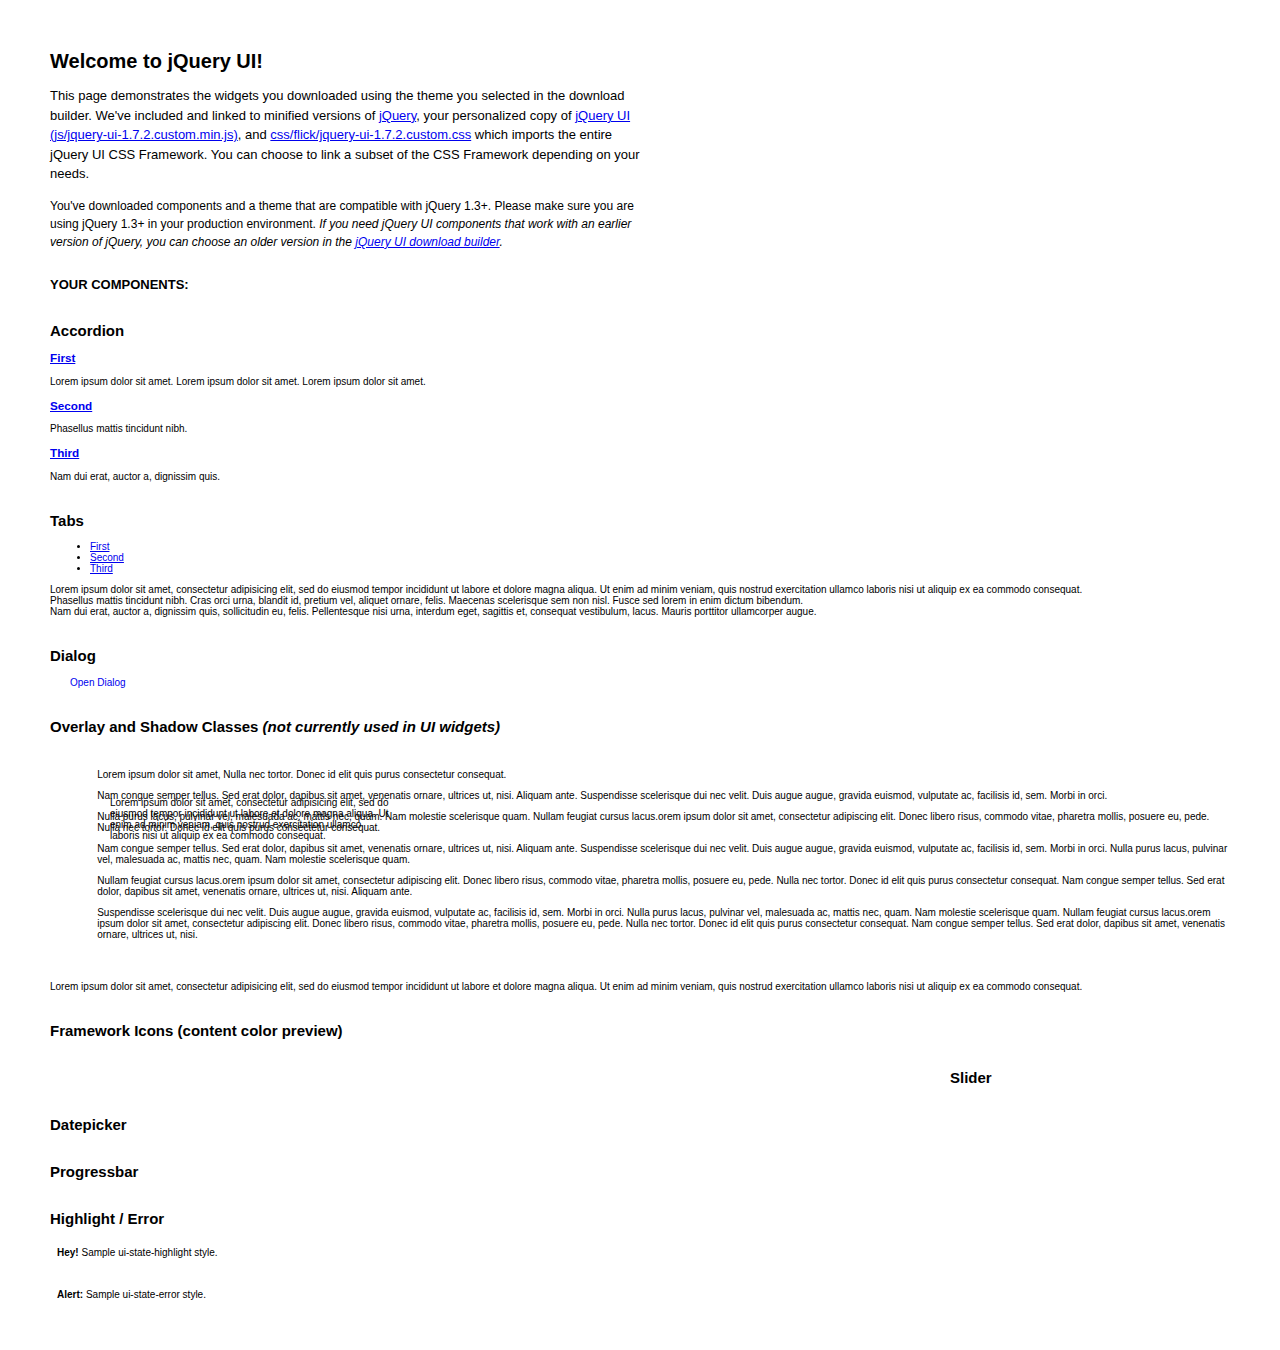
==== inspector.http/src/main/resources/index-backup.html @ cb1dd0fd "first draft of the web ui - only a mock till now! Nothing is really working except the display" ====
<!DOCTYPE html>
<html>
	<head>
		<meta http-equiv="Content-Type" content="text/html; charset=iso-8859-1" />
		<title>jQuery UI Example Page</title>
		<link type="text/css" href="res/css/flick/jquery-ui-1.7.2.custom.css" rel="stylesheet" />	
		<script type="text/javascript" src="res/js/jquery-1.3.2.min.js"></script>
		<script type="text/javascript" src="res/js/jquery-ui-1.7.2.custom.min.js"></script>
		<script type="text/javascript">
			$(function(){

				// Accordion
				$("#accordion").accordion({ header: "h3" });
	
				// Tabs
				$('#tabs').tabs();
	

				// Dialog			
				$('#dialog').dialog({
					autoOpen: false,
					width: 600,
					buttons: {
						"Ok": function() { 
							$(this).dialog("close"); 
						}, 
						"Cancel": function() { 
							$(this).dialog("close"); 
						} 
					}
				});
				
				// Dialog Link
				$('#dialog_link').click(function(){
					$('#dialog').dialog('open');
					return false;
				});

				// Datepicker
				$('#datepicker').datepicker({
					inline: true
				});
				
				// Slider
				$('#slider').slider({
					range: true,
					values: [17, 67]
				});
				
				// Progressbar
				$("#progressbar").progressbar({
					value: 20 
				});
				
				//hover states on the static widgets
				$('#dialog_link, ul#icons li').hover(
					function() { $(this).addClass('ui-state-hover'); }, 
					function() { $(this).removeClass('ui-state-hover'); }
				);
				
			});
		</script>
		<style type="text/css">
			/*demo page css*/
			body{ font: 62.5% "Trebuchet MS", sans-serif; margin: 50px;}
			.demoHeaders { margin-top: 2em; }
			#dialog_link {padding: .4em 1em .4em 20px;text-decoration: none;position: relative;}
			#dialog_link span.ui-icon {margin: 0 5px 0 0;position: absolute;left: .2em;top: 50%;margin-top: -8px;}
			ul#icons {margin: 0; padding: 0;}
			ul#icons li {margin: 2px; position: relative; padding: 4px 0; cursor: pointer; float: left;  list-style: none;}
			ul#icons span.ui-icon {float: left; margin: 0 4px;}
		</style>	
	</head>
	<body>
	<h1>Welcome to jQuery UI!</h1>
	<p style="font-size: 1.3em; line-height: 1.5; margin: 1em 0; width: 50%;">This page demonstrates the widgets you downloaded using the theme you selected in the download builder. We've included and linked to minified versions of <a href="js/jquery-1.3.2.min.js">jQuery</a>, your personalized copy of <a href="js/jquery-ui-1.7.2.custom.min.js">jQuery UI (js/jquery-ui-1.7.2.custom.min.js)</a>, and <a href="css/flick/jquery-ui-1.7.2.custom.css">css/flick/jquery-ui-1.7.2.custom.css</a> which imports the entire jQuery UI CSS Framework. You can choose to link a subset of the CSS Framework depending on your needs. </p>
	<p style="font-size: 1.2em; line-height: 1.5; margin: 1em 0; width: 50%;">You've downloaded components and a theme that are compatible with jQuery 1.3+. Please make sure you are using jQuery 1.3+ in your production environment. <em>If you need jQuery UI components that work with an earlier version of jQuery, you can choose an older version in the <a href="http://jqueryui.com/download">jQuery UI download builder</a>.</em></p>	

	<p style="font-weight: bold; margin: 2em 0 1em; font-size: 1.3em;">YOUR COMPONENTS:</p>
		
		<!-- Accordion -->
		<h2 class="demoHeaders">Accordion</h2>
		<div id="accordion">
			<div>
				<h3><a href="#">First</a></h3>
				<div>Lorem ipsum dolor sit amet. Lorem ipsum dolor sit amet. Lorem ipsum dolor sit amet.</div>
			</div>
			<div>
				<h3><a href="#">Second</a></h3>
				<div>Phasellus mattis tincidunt nibh.</div>
			</div>
			<div>
				<h3><a href="#">Third</a></h3>
				<div>Nam dui erat, auctor a, dignissim quis.</div>
			</div>
		</div>
	
		<!-- Tabs -->
		<h2 class="demoHeaders">Tabs</h2>
		<div id="tabs">
			<ul>
				<li><a href="#tabs-1">First</a></li>
				<li><a href="#tabs-2">Second</a></li>
				<li><a href="#tabs-3">Third</a></li>
			</ul>
			<div id="tabs-1">Lorem ipsum dolor sit amet, consectetur adipisicing elit, sed do eiusmod tempor incididunt ut labore et dolore magna aliqua. Ut enim ad minim veniam, quis nostrud exercitation ullamco laboris nisi ut aliquip ex ea commodo consequat.</div>
			<div id="tabs-2">Phasellus mattis tincidunt nibh. Cras orci urna, blandit id, pretium vel, aliquet ornare, felis. Maecenas scelerisque sem non nisl. Fusce sed lorem in enim dictum bibendum.</div>
			<div id="tabs-3">Nam dui erat, auctor a, dignissim quis, sollicitudin eu, felis. Pellentesque nisi urna, interdum eget, sagittis et, consequat vestibulum, lacus. Mauris porttitor ullamcorper augue.</div>
		</div>
	
		<!-- Dialog NOTE: Dialog is not generated by UI in this demo so it can be visually styled in themeroller-->
		<h2 class="demoHeaders">Dialog</h2>
		<p><a href="#" id="dialog_link" class="ui-state-default ui-corner-all"><span class="ui-icon ui-icon-newwin"></span>Open Dialog</a></p>
		
		
		<h2 class="demoHeaders">Overlay and Shadow Classes <em>(not currently used in UI widgets)</em></h2>
		<div style="position: relative; width: 96%; height: 200px; padding:1% 4%; overflow:hidden;" class="fakewindowcontain">
			<p>Lorem ipsum dolor sit amet,  Nulla nec tortor. Donec id elit quis purus consectetur consequat. </p><p>Nam congue semper tellus. Sed erat dolor, dapibus sit amet, venenatis ornare, ultrices ut, nisi. Aliquam ante. Suspendisse scelerisque dui nec velit. Duis augue augue, gravida euismod, vulputate ac, facilisis id, sem. Morbi in orci. </p><p>Nulla purus lacus, pulvinar vel, malesuada ac, mattis nec, quam. Nam molestie scelerisque quam. Nullam feugiat cursus lacus.orem ipsum dolor sit amet, consectetur adipiscing elit. Donec libero risus, commodo vitae, pharetra mollis, posuere eu, pede. Nulla nec tortor. Donec id elit quis purus consectetur consequat. </p><p>Nam congue semper tellus. Sed erat dolor, dapibus sit amet, venenatis ornare, ultrices ut, nisi. Aliquam ante. Suspendisse scelerisque dui nec velit. Duis augue augue, gravida euismod, vulputate ac, facilisis id, sem. Morbi in orci. Nulla purus lacus, pulvinar vel, malesuada ac, mattis nec, quam. Nam molestie scelerisque quam. </p><p>Nullam feugiat cursus lacus.orem ipsum dolor sit amet, consectetur adipiscing elit. Donec libero risus, commodo vitae, pharetra mollis, posuere eu, pede. Nulla nec tortor. Donec id elit quis purus consectetur consequat. Nam congue semper tellus. Sed erat dolor, dapibus sit amet, venenatis ornare, ultrices ut, nisi. Aliquam ante. </p><p>Suspendisse scelerisque dui nec velit. Duis augue augue, gravida euismod, vulputate ac, facilisis id, sem. Morbi in orci. Nulla purus lacus, pulvinar vel, malesuada ac, mattis nec, quam. Nam molestie scelerisque quam. Nullam feugiat cursus lacus.orem ipsum dolor sit amet, consectetur adipiscing elit. Donec libero risus, commodo vitae, pharetra mollis, posuere eu, pede. Nulla nec tortor. Donec id elit quis purus consectetur consequat. Nam congue semper tellus. Sed erat dolor, dapibus sit amet, venenatis ornare, ultrices ut, nisi. </p>
			
			<!-- ui-dialog -->
			<div class="ui-overlay"><div class="ui-widget-overlay"></div><div class="ui-widget-shadow ui-corner-all" style="width: 302px; height: 152px; position: absolute; left: 50px; top: 30px;"></div></div>
			<div style="position: absolute; width: 280px; height: 130px;left: 50px; top: 30px; padding: 10px;" class="ui-widget ui-widget-content ui-corner-all">
				<div class="ui-dialog-content ui-widget-content" style="background: none; border: 0;">
					<p>Lorem ipsum dolor sit amet, consectetur adipisicing elit, sed do eiusmod tempor incididunt ut labore et dolore magna aliqua. Ut enim ad minim veniam, quis nostrud exercitation ullamco laboris nisi ut aliquip ex ea commodo consequat.</p>
				</div>
			</div>
		
		</div>

		
		<!-- ui-dialog -->
		<div id="dialog" title="Dialog Title">
			<p>Lorem ipsum dolor sit amet, consectetur adipisicing elit, sed do eiusmod tempor incididunt ut labore et dolore magna aliqua. Ut enim ad minim veniam, quis nostrud exercitation ullamco laboris nisi ut aliquip ex ea commodo consequat.</p>
		</div>
			
				
				
		<h2 class="demoHeaders">Framework Icons (content color preview)</h2>
		<ul id="icons" class="ui-widget ui-helper-clearfix">
		
		<li class="ui-state-default ui-corner-all" title=".ui-icon-carat-1-n"><span class="ui-icon ui-icon-carat-1-n"></span></li>
		<li class="ui-state-default ui-corner-all" title=".ui-icon-carat-1-ne"><span class="ui-icon ui-icon-carat-1-ne"></span></li>
		<li class="ui-state-default ui-corner-all" title=".ui-icon-carat-1-e"><span class="ui-icon ui-icon-carat-1-e"></span></li>
		
		<li class="ui-state-default ui-corner-all" title=".ui-icon-carat-1-se"><span class="ui-icon ui-icon-carat-1-se"></span></li>
		<li class="ui-state-default ui-corner-all" title=".ui-icon-carat-1-s"><span class="ui-icon ui-icon-carat-1-s"></span></li>
		<li class="ui-state-default ui-corner-all" title=".ui-icon-carat-1-sw"><span class="ui-icon ui-icon-carat-1-sw"></span></li>
		<li class="ui-state-default ui-corner-all" title=".ui-icon-carat-1-w"><span class="ui-icon ui-icon-carat-1-w"></span></li>
		<li class="ui-state-default ui-corner-all" title=".ui-icon-carat-1-nw"><span class="ui-icon ui-icon-carat-1-nw"></span></li>
		<li class="ui-state-default ui-corner-all" title=".ui-icon-carat-2-n-s"><span class="ui-icon ui-icon-carat-2-n-s"></span></li>
		<li class="ui-state-default ui-corner-all" title=".ui-icon-carat-2-e-w"><span class="ui-icon ui-icon-carat-2-e-w"></span></li>
		<li class="ui-state-default ui-corner-all" title=".ui-icon-triangle-1-n"><span class="ui-icon ui-icon-triangle-1-n"></span></li>
		<li class="ui-state-default ui-corner-all" title=".ui-icon-triangle-1-ne"><span class="ui-icon ui-icon-triangle-1-ne"></span></li>
		
		<li class="ui-state-default ui-corner-all" title=".ui-icon-triangle-1-e"><span class="ui-icon ui-icon-triangle-1-e"></span></li>
		<li class="ui-state-default ui-corner-all" title=".ui-icon-triangle-1-se"><span class="ui-icon ui-icon-triangle-1-se"></span></li>
		<li class="ui-state-default ui-corner-all" title=".ui-icon-triangle-1-s"><span class="ui-icon ui-icon-triangle-1-s"></span></li>
		<li class="ui-state-default ui-corner-all" title=".ui-icon-triangle-1-sw"><span class="ui-icon ui-icon-triangle-1-sw"></span></li>
		<li class="ui-state-default ui-corner-all" title=".ui-icon-triangle-1-w"><span class="ui-icon ui-icon-triangle-1-w"></span></li>
		<li class="ui-state-default ui-corner-all" title=".ui-icon-triangle-1-nw"><span class="ui-icon ui-icon-triangle-1-nw"></span></li>
		<li class="ui-state-default ui-corner-all" title=".ui-icon-triangle-2-n-s"><span class="ui-icon ui-icon-triangle-2-n-s"></span></li>
		<li class="ui-state-default ui-corner-all" title=".ui-icon-triangle-2-e-w"><span class="ui-icon ui-icon-triangle-2-e-w"></span></li>
		<li class="ui-state-default ui-corner-all" title=".ui-icon-arrow-1-n"><span class="ui-icon ui-icon-arrow-1-n"></span></li>
		
		<li class="ui-state-default ui-corner-all" title=".ui-icon-arrow-1-ne"><span class="ui-icon ui-icon-arrow-1-ne"></span></li>
		<li class="ui-state-default ui-corner-all" title=".ui-icon-arrow-1-e"><span class="ui-icon ui-icon-arrow-1-e"></span></li>
		<li class="ui-state-default ui-corner-all" title=".ui-icon-arrow-1-se"><span class="ui-icon ui-icon-arrow-1-se"></span></li>
		<li class="ui-state-default ui-corner-all" title=".ui-icon-arrow-1-s"><span class="ui-icon ui-icon-arrow-1-s"></span></li>
		<li class="ui-state-default ui-corner-all" title=".ui-icon-arrow-1-sw"><span class="ui-icon ui-icon-arrow-1-sw"></span></li>
		<li class="ui-state-default ui-corner-all" title=".ui-icon-arrow-1-w"><span class="ui-icon ui-icon-arrow-1-w"></span></li>
		<li class="ui-state-default ui-corner-all" title=".ui-icon-arrow-1-nw"><span class="ui-icon ui-icon-arrow-1-nw"></span></li>
		<li class="ui-state-default ui-corner-all" title=".ui-icon-arrow-2-n-s"><span class="ui-icon ui-icon-arrow-2-n-s"></span></li>
		<li class="ui-state-default ui-corner-all" title=".ui-icon-arrow-2-ne-sw"><span class="ui-icon ui-icon-arrow-2-ne-sw"></span></li>
		
		<li class="ui-state-default ui-corner-all" title=".ui-icon-arrow-2-e-w"><span class="ui-icon ui-icon-arrow-2-e-w"></span></li>
		<li class="ui-state-default ui-corner-all" title=".ui-icon-arrow-2-se-nw"><span class="ui-icon ui-icon-arrow-2-se-nw"></span></li>
		<li class="ui-state-default ui-corner-all" title=".ui-icon-arrowstop-1-n"><span class="ui-icon ui-icon-arrowstop-1-n"></span></li>
		<li class="ui-state-default ui-corner-all" title=".ui-icon-arrowstop-1-e"><span class="ui-icon ui-icon-arrowstop-1-e"></span></li>
		<li class="ui-state-default ui-corner-all" title=".ui-icon-arrowstop-1-s"><span class="ui-icon ui-icon-arrowstop-1-s"></span></li>
		<li class="ui-state-default ui-corner-all" title=".ui-icon-arrowstop-1-w"><span class="ui-icon ui-icon-arrowstop-1-w"></span></li>
		<li class="ui-state-default ui-corner-all" title=".ui-icon-arrowthick-1-n"><span class="ui-icon ui-icon-arrowthick-1-n"></span></li>
		<li class="ui-state-default ui-corner-all" title=".ui-icon-arrowthick-1-ne"><span class="ui-icon ui-icon-arrowthick-1-ne"></span></li>
		<li class="ui-state-default ui-corner-all" title=".ui-icon-arrowthick-1-e"><span class="ui-icon ui-icon-arrowthick-1-e"></span></li>
		
		<li class="ui-state-default ui-corner-all" title=".ui-icon-arrowthick-1-se"><span class="ui-icon ui-icon-arrowthick-1-se"></span></li>
		<li class="ui-state-default ui-corner-all" title=".ui-icon-arrowthick-1-s"><span class="ui-icon ui-icon-arrowthick-1-s"></span></li>
		<li class="ui-state-default ui-corner-all" title=".ui-icon-arrowthick-1-sw"><span class="ui-icon ui-icon-arrowthick-1-sw"></span></li>
		<li class="ui-state-default ui-corner-all" title=".ui-icon-arrowthick-1-w"><span class="ui-icon ui-icon-arrowthick-1-w"></span></li>
		<li class="ui-state-default ui-corner-all" title=".ui-icon-arrowthick-1-nw"><span class="ui-icon ui-icon-arrowthick-1-nw"></span></li>
		<li class="ui-state-default ui-corner-all" title=".ui-icon-arrowthick-2-n-s"><span class="ui-icon ui-icon-arrowthick-2-n-s"></span></li>
		<li class="ui-state-default ui-corner-all" title=".ui-icon-arrowthick-2-ne-sw"><span class="ui-icon ui-icon-arrowthick-2-ne-sw"></span></li>
		<li class="ui-state-default ui-corner-all" title=".ui-icon-arrowthick-2-e-w"><span class="ui-icon ui-icon-arrowthick-2-e-w"></span></li>
		<li class="ui-state-default ui-corner-all" title=".ui-icon-arrowthick-2-se-nw"><span class="ui-icon ui-icon-arrowthick-2-se-nw"></span></li>
		
		<li class="ui-state-default ui-corner-all" title=".ui-icon-arrowthickstop-1-n"><span class="ui-icon ui-icon-arrowthickstop-1-n"></span></li>
		<li class="ui-state-default ui-corner-all" title=".ui-icon-arrowthickstop-1-e"><span class="ui-icon ui-icon-arrowthickstop-1-e"></span></li>
		<li class="ui-state-default ui-corner-all" title=".ui-icon-arrowthickstop-1-s"><span class="ui-icon ui-icon-arrowthickstop-1-s"></span></li>
		<li class="ui-state-default ui-corner-all" title=".ui-icon-arrowthickstop-1-w"><span class="ui-icon ui-icon-arrowthickstop-1-w"></span></li>
		<li class="ui-state-default ui-corner-all" title=".ui-icon-arrowreturnthick-1-w"><span class="ui-icon ui-icon-arrowreturnthick-1-w"></span></li>
		<li class="ui-state-default ui-corner-all" title=".ui-icon-arrowreturnthick-1-n"><span class="ui-icon ui-icon-arrowreturnthick-1-n"></span></li>
		<li class="ui-state-default ui-corner-all" title=".ui-icon-arrowreturnthick-1-e"><span class="ui-icon ui-icon-arrowreturnthick-1-e"></span></li>
		<li class="ui-state-default ui-corner-all" title=".ui-icon-arrowreturnthick-1-s"><span class="ui-icon ui-icon-arrowreturnthick-1-s"></span></li>
		<li class="ui-state-default ui-corner-all" title=".ui-icon-arrowreturn-1-w"><span class="ui-icon ui-icon-arrowreturn-1-w"></span></li>
		
		<li class="ui-state-default ui-corner-all" title=".ui-icon-arrowreturn-1-n"><span class="ui-icon ui-icon-arrowreturn-1-n"></span></li>
		<li class="ui-state-default ui-corner-all" title=".ui-icon-arrowreturn-1-e"><span class="ui-icon ui-icon-arrowreturn-1-e"></span></li>
		<li class="ui-state-default ui-corner-all" title=".ui-icon-arrowreturn-1-s"><span class="ui-icon ui-icon-arrowreturn-1-s"></span></li>
		<li class="ui-state-default ui-corner-all" title=".ui-icon-arrowrefresh-1-w"><span class="ui-icon ui-icon-arrowrefresh-1-w"></span></li>
		<li class="ui-state-default ui-corner-all" title=".ui-icon-arrowrefresh-1-n"><span class="ui-icon ui-icon-arrowrefresh-1-n"></span></li>
		<li class="ui-state-default ui-corner-all" title=".ui-icon-arrowrefresh-1-e"><span class="ui-icon ui-icon-arrowrefresh-1-e"></span></li>
		<li class="ui-state-default ui-corner-all" title=".ui-icon-arrowrefresh-1-s"><span class="ui-icon ui-icon-arrowrefresh-1-s"></span></li>
		<li class="ui-state-default ui-corner-all" title=".ui-icon-arrow-4"><span class="ui-icon ui-icon-arrow-4"></span></li>
		<li class="ui-state-default ui-corner-all" title=".ui-icon-arrow-4-diag"><span class="ui-icon ui-icon-arrow-4-diag"></span></li>
		
		<li class="ui-state-default ui-corner-all" title=".ui-icon-extlink"><span class="ui-icon ui-icon-extlink"></span></li>
		<li class="ui-state-default ui-corner-all" title=".ui-icon-newwin"><span class="ui-icon ui-icon-newwin"></span></li>
		<li class="ui-state-default ui-corner-all" title=".ui-icon-refresh"><span class="ui-icon ui-icon-refresh"></span></li>
		<li class="ui-state-default ui-corner-all" title=".ui-icon-shuffle"><span class="ui-icon ui-icon-shuffle"></span></li>
		<li class="ui-state-default ui-corner-all" title=".ui-icon-transfer-e-w"><span class="ui-icon ui-icon-transfer-e-w"></span></li>
		<li class="ui-state-default ui-corner-all" title=".ui-icon-transferthick-e-w"><span class="ui-icon ui-icon-transferthick-e-w"></span></li>
		<li class="ui-state-default ui-corner-all" title=".ui-icon-folder-collapsed"><span class="ui-icon ui-icon-folder-collapsed"></span></li>
		<li class="ui-state-default ui-corner-all" title=".ui-icon-folder-open"><span class="ui-icon ui-icon-folder-open"></span></li>
		<li class="ui-state-default ui-corner-all" title=".ui-icon-document"><span class="ui-icon ui-icon-document"></span></li>
		
		<li class="ui-state-default ui-corner-all" title=".ui-icon-document-b"><span class="ui-icon ui-icon-document-b"></span></li>
		<li class="ui-state-default ui-corner-all" title=".ui-icon-note"><span class="ui-icon ui-icon-note"></span></li>
		<li class="ui-state-default ui-corner-all" title=".ui-icon-mail-closed"><span class="ui-icon ui-icon-mail-closed"></span></li>
		<li class="ui-state-default ui-corner-all" title=".ui-icon-mail-open"><span class="ui-icon ui-icon-mail-open"></span></li>
		<li class="ui-state-default ui-corner-all" title=".ui-icon-suitcase"><span class="ui-icon ui-icon-suitcase"></span></li>
		<li class="ui-state-default ui-corner-all" title=".ui-icon-comment"><span class="ui-icon ui-icon-comment"></span></li>
		<li class="ui-state-default ui-corner-all" title=".ui-icon-person"><span class="ui-icon ui-icon-person"></span></li>
		<li class="ui-state-default ui-corner-all" title=".ui-icon-print"><span class="ui-icon ui-icon-print"></span></li>
		<li class="ui-state-default ui-corner-all" title=".ui-icon-trash"><span class="ui-icon ui-icon-trash"></span></li>
		
		<li class="ui-state-default ui-corner-all" title=".ui-icon-locked"><span class="ui-icon ui-icon-locked"></span></li>
		<li class="ui-state-default ui-corner-all" title=".ui-icon-unlocked"><span class="ui-icon ui-icon-unlocked"></span></li>
		<li class="ui-state-default ui-corner-all" title=".ui-icon-bookmark"><span class="ui-icon ui-icon-bookmark"></span></li>
		<li class="ui-state-default ui-corner-all" title=".ui-icon-tag"><span class="ui-icon ui-icon-tag"></span></li>
		<li class="ui-state-default ui-corner-all" title=".ui-icon-home"><span class="ui-icon ui-icon-home"></span></li>
		<li class="ui-state-default ui-corner-all" title=".ui-icon-flag"><span class="ui-icon ui-icon-flag"></span></li>
		<li class="ui-state-default ui-corner-all" title=".ui-icon-calculator"><span class="ui-icon ui-icon-calculator"></span></li>
		<li class="ui-state-default ui-corner-all" title=".ui-icon-cart"><span class="ui-icon ui-icon-cart"></span></li>
		<li class="ui-state-default ui-corner-all" title=".ui-icon-pencil"><span class="ui-icon ui-icon-pencil"></span></li>
		
		<li class="ui-state-default ui-corner-all" title=".ui-icon-clock"><span class="ui-icon ui-icon-clock"></span></li>
		<li class="ui-state-default ui-corner-all" title=".ui-icon-disk"><span class="ui-icon ui-icon-disk"></span></li>
		<li class="ui-state-default ui-corner-all" title=".ui-icon-calendar"><span class="ui-icon ui-icon-calendar"></span></li>
		<li class="ui-state-default ui-corner-all" title=".ui-icon-zoomin"><span class="ui-icon ui-icon-zoomin"></span></li>
		<li class="ui-state-default ui-corner-all" title=".ui-icon-zoomout"><span class="ui-icon ui-icon-zoomout"></span></li>
		<li class="ui-state-default ui-corner-all" title=".ui-icon-search"><span class="ui-icon ui-icon-search"></span></li>
		<li class="ui-state-default ui-corner-all" title=".ui-icon-wrench"><span class="ui-icon ui-icon-wrench"></span></li>
		<li class="ui-state-default ui-corner-all" title=".ui-icon-gear"><span class="ui-icon ui-icon-gear"></span></li>
		<li class="ui-state-default ui-corner-all" title=".ui-icon-heart"><span class="ui-icon ui-icon-heart"></span></li>
		
		<li class="ui-state-default ui-corner-all" title=".ui-icon-star"><span class="ui-icon ui-icon-star"></span></li>
		<li class="ui-state-default ui-corner-all" title=".ui-icon-link"><span class="ui-icon ui-icon-link"></span></li>
		<li class="ui-state-default ui-corner-all" title=".ui-icon-cancel"><span class="ui-icon ui-icon-cancel"></span></li>
		<li class="ui-state-default ui-corner-all" title=".ui-icon-plus"><span class="ui-icon ui-icon-plus"></span></li>
		<li class="ui-state-default ui-corner-all" title=".ui-icon-plusthick"><span class="ui-icon ui-icon-plusthick"></span></li>
		<li class="ui-state-default ui-corner-all" title=".ui-icon-minus"><span class="ui-icon ui-icon-minus"></span></li>
		<li class="ui-state-default ui-corner-all" title=".ui-icon-minusthick"><span class="ui-icon ui-icon-minusthick"></span></li>
		<li class="ui-state-default ui-corner-all" title=".ui-icon-close"><span class="ui-icon ui-icon-close"></span></li>
		<li class="ui-state-default ui-corner-all" title=".ui-icon-closethick"><span class="ui-icon ui-icon-closethick"></span></li>
		
		<li class="ui-state-default ui-corner-all" title=".ui-icon-key"><span class="ui-icon ui-icon-key"></span></li>
		<li class="ui-state-default ui-corner-all" title=".ui-icon-lightbulb"><span class="ui-icon ui-icon-lightbulb"></span></li>
		<li class="ui-state-default ui-corner-all" title=".ui-icon-scissors"><span class="ui-icon ui-icon-scissors"></span></li>
		<li class="ui-state-default ui-corner-all" title=".ui-icon-clipboard"><span class="ui-icon ui-icon-clipboard"></span></li>
		<li class="ui-state-default ui-corner-all" title=".ui-icon-copy"><span class="ui-icon ui-icon-copy"></span></li>
		<li class="ui-state-default ui-corner-all" title=".ui-icon-contact"><span class="ui-icon ui-icon-contact"></span></li>
		<li class="ui-state-default ui-corner-all" title=".ui-icon-image"><span class="ui-icon ui-icon-image"></span></li>
		<li class="ui-state-default ui-corner-all" title=".ui-icon-video"><span class="ui-icon ui-icon-video"></span></li>
		<li class="ui-state-default ui-corner-all" title=".ui-icon-script"><span class="ui-icon ui-icon-script"></span></li>
		<li class="ui-state-default ui-corner-all" title=".ui-icon-alert"><span class="ui-icon ui-icon-alert"></span></li>
		
		<li class="ui-state-default ui-corner-all" title=".ui-icon-info"><span class="ui-icon ui-icon-info"></span></li>
		<li class="ui-state-default ui-corner-all" title=".ui-icon-notice"><span class="ui-icon ui-icon-notice"></span></li>
		<li class="ui-state-default ui-corner-all" title=".ui-icon-help"><span class="ui-icon ui-icon-help"></span></li>
		<li class="ui-state-default ui-corner-all" title=".ui-icon-check"><span class="ui-icon ui-icon-check"></span></li>
		<li class="ui-state-default ui-corner-all" title=".ui-icon-bullet"><span class="ui-icon ui-icon-bullet"></span></li>
		<li class="ui-state-default ui-corner-all" title=".ui-icon-radio-off"><span class="ui-icon ui-icon-radio-off"></span></li>
		<li class="ui-state-default ui-corner-all" title=".ui-icon-radio-on"><span class="ui-icon ui-icon-radio-on"></span></li>
		<li class="ui-state-default ui-corner-all" title=".ui-icon-pin-w"><span class="ui-icon ui-icon-pin-w"></span></li>
		<li class="ui-state-default ui-corner-all" title=".ui-icon-pin-s"><span class="ui-icon ui-icon-pin-s"></span></li>
		<li class="ui-state-default ui-corner-all" title=".ui-icon-play"><span class="ui-icon ui-icon-play"></span></li>
		<li class="ui-state-default ui-corner-all" title=".ui-icon-pause"><span class="ui-icon ui-icon-pause"></span></li>
		
		<li class="ui-state-default ui-corner-all" title=".ui-icon-seek-next"><span class="ui-icon ui-icon-seek-next"></span></li>
		<li class="ui-state-default ui-corner-all" title=".ui-icon-seek-prev"><span class="ui-icon ui-icon-seek-prev"></span></li>
		<li class="ui-state-default ui-corner-all" title=".ui-icon-seek-end"><span class="ui-icon ui-icon-seek-end"></span></li>
		<li class="ui-state-default ui-corner-all" title=".ui-icon-seek-first"><span class="ui-icon ui-icon-seek-first"></span></li>
		<li class="ui-state-default ui-corner-all" title=".ui-icon-stop"><span class="ui-icon ui-icon-stop"></span></li>
		<li class="ui-state-default ui-corner-all" title=".ui-icon-eject"><span class="ui-icon ui-icon-eject"></span></li>
		<li class="ui-state-default ui-corner-all" title=".ui-icon-volume-off"><span class="ui-icon ui-icon-volume-off"></span></li>
		<li class="ui-state-default ui-corner-all" title=".ui-icon-volume-on"><span class="ui-icon ui-icon-volume-on"></span></li>
		<li class="ui-state-default ui-corner-all" title=".ui-icon-power"><span class="ui-icon ui-icon-power"></span></li>
		
		<li class="ui-state-default ui-corner-all" title=".ui-icon-signal-diag"><span class="ui-icon ui-icon-signal-diag"></span></li>
		<li class="ui-state-default ui-corner-all" title=".ui-icon-signal"><span class="ui-icon ui-icon-signal"></span></li>
		<li class="ui-state-default ui-corner-all" title=".ui-icon-battery-0"><span class="ui-icon ui-icon-battery-0"></span></li>
		<li class="ui-state-default ui-corner-all" title=".ui-icon-battery-1"><span class="ui-icon ui-icon-battery-1"></span></li>
		<li class="ui-state-default ui-corner-all" title=".ui-icon-battery-2"><span class="ui-icon ui-icon-battery-2"></span></li>
		<li class="ui-state-default ui-corner-all" title=".ui-icon-battery-3"><span class="ui-icon ui-icon-battery-3"></span></li>
		<li class="ui-state-default ui-corner-all" title=".ui-icon-circle-plus"><span class="ui-icon ui-icon-circle-plus"></span></li>
		<li class="ui-state-default ui-corner-all" title=".ui-icon-circle-minus"><span class="ui-icon ui-icon-circle-minus"></span></li>
		<li class="ui-state-default ui-corner-all" title=".ui-icon-circle-close"><span class="ui-icon ui-icon-circle-close"></span></li>
		
		<li class="ui-state-default ui-corner-all" title=".ui-icon-circle-triangle-e"><span class="ui-icon ui-icon-circle-triangle-e"></span></li>
		<li class="ui-state-default ui-corner-all" title=".ui-icon-circle-triangle-s"><span class="ui-icon ui-icon-circle-triangle-s"></span></li>
		<li class="ui-state-default ui-corner-all" title=".ui-icon-circle-triangle-w"><span class="ui-icon ui-icon-circle-triangle-w"></span></li>
		<li class="ui-state-default ui-corner-all" title=".ui-icon-circle-triangle-n"><span class="ui-icon ui-icon-circle-triangle-n"></span></li>
		<li class="ui-state-default ui-corner-all" title=".ui-icon-circle-arrow-e"><span class="ui-icon ui-icon-circle-arrow-e"></span></li>
		<li class="ui-state-default ui-corner-all" title=".ui-icon-circle-arrow-s"><span class="ui-icon ui-icon-circle-arrow-s"></span></li>
		<li class="ui-state-default ui-corner-all" title=".ui-icon-circle-arrow-w"><span class="ui-icon ui-icon-circle-arrow-w"></span></li>
		<li class="ui-state-default ui-corner-all" title=".ui-icon-circle-arrow-n"><span class="ui-icon ui-icon-circle-arrow-n"></span></li>
		<li class="ui-state-default ui-corner-all" title=".ui-icon-circle-zoomin"><span class="ui-icon ui-icon-circle-zoomin"></span></li>
		
		<li class="ui-state-default ui-corner-all" title=".ui-icon-circle-zoomout"><span class="ui-icon ui-icon-circle-zoomout"></span></li>
		<li class="ui-state-default ui-corner-all" title=".ui-icon-circle-check"><span class="ui-icon ui-icon-circle-check"></span></li>
		<li class="ui-state-default ui-corner-all" title=".ui-icon-circlesmall-plus"><span class="ui-icon ui-icon-circlesmall-plus"></span></li>
		<li class="ui-state-default ui-corner-all" title=".ui-icon-circlesmall-minus"><span class="ui-icon ui-icon-circlesmall-minus"></span></li>
		<li class="ui-state-default ui-corner-all" title=".ui-icon-circlesmall-close"><span class="ui-icon ui-icon-circlesmall-close"></span></li>
		<li class="ui-state-default ui-corner-all" title=".ui-icon-squaresmall-plus"><span class="ui-icon ui-icon-squaresmall-plus"></span></li>
		<li class="ui-state-default ui-corner-all" title=".ui-icon-squaresmall-minus"><span class="ui-icon ui-icon-squaresmall-minus"></span></li>
		<li class="ui-state-default ui-corner-all" title=".ui-icon-squaresmall-close"><span class="ui-icon ui-icon-squaresmall-close"></span></li>
		<li class="ui-state-default ui-corner-all" title=".ui-icon-grip-dotted-vertical"><span class="ui-icon ui-icon-grip-dotted-vertical"></span></li>
		
		<li class="ui-state-default ui-corner-all" title=".ui-icon-grip-dotted-horizontal"><span class="ui-icon ui-icon-grip-dotted-horizontal"></span></li>
		<li class="ui-state-default ui-corner-all" title=".ui-icon-grip-solid-vertical"><span class="ui-icon ui-icon-grip-solid-vertical"></span></li>
		<li class="ui-state-default ui-corner-all" title=".ui-icon-grip-solid-horizontal"><span class="ui-icon ui-icon-grip-solid-horizontal"></span></li>
		<li class="ui-state-default ui-corner-all" title=".ui-icon-gripsmall-diagonal-se"><span class="ui-icon ui-icon-gripsmall-diagonal-se"></span></li>
		<li class="ui-state-default ui-corner-all" title=".ui-icon-grip-diagonal-se"><span class="ui-icon ui-icon-grip-diagonal-se"></span></li>
		</ul>

	
		<!-- Slider -->
		<h2 class="demoHeaders">Slider</h2>
		<div id="slider"></div>
	
		<!-- Datepicker -->
		<h2 class="demoHeaders">Datepicker</h2>
		<div id="datepicker"></div>
	
		<!-- Progressbar -->
		<h2 class="demoHeaders">Progressbar</h2>	
		<div id="progressbar"></div>
			
		<!-- Highlight / Error -->
		<h2 class="demoHeaders">Highlight / Error</h2>
		<div class="ui-widget">
			<div class="ui-state-highlight ui-corner-all" style="margin-top: 20px; padding: 0 .7em;"> 
				<p><span class="ui-icon ui-icon-info" style="float: left; margin-right: .3em;"></span>
				<strong>Hey!</strong> Sample ui-state-highlight style.</p>
			</div>
		</div>
		<br/>
		<div class="ui-widget">
			<div class="ui-state-error ui-corner-all" style="padding: 0 .7em;"> 
				<p><span class="ui-icon ui-icon-alert" style="float: left; margin-right: .3em;"></span> 
				<strong>Alert:</strong> Sample ui-state-error style.</p>
			</div>
		</div>

	</body>
</html>
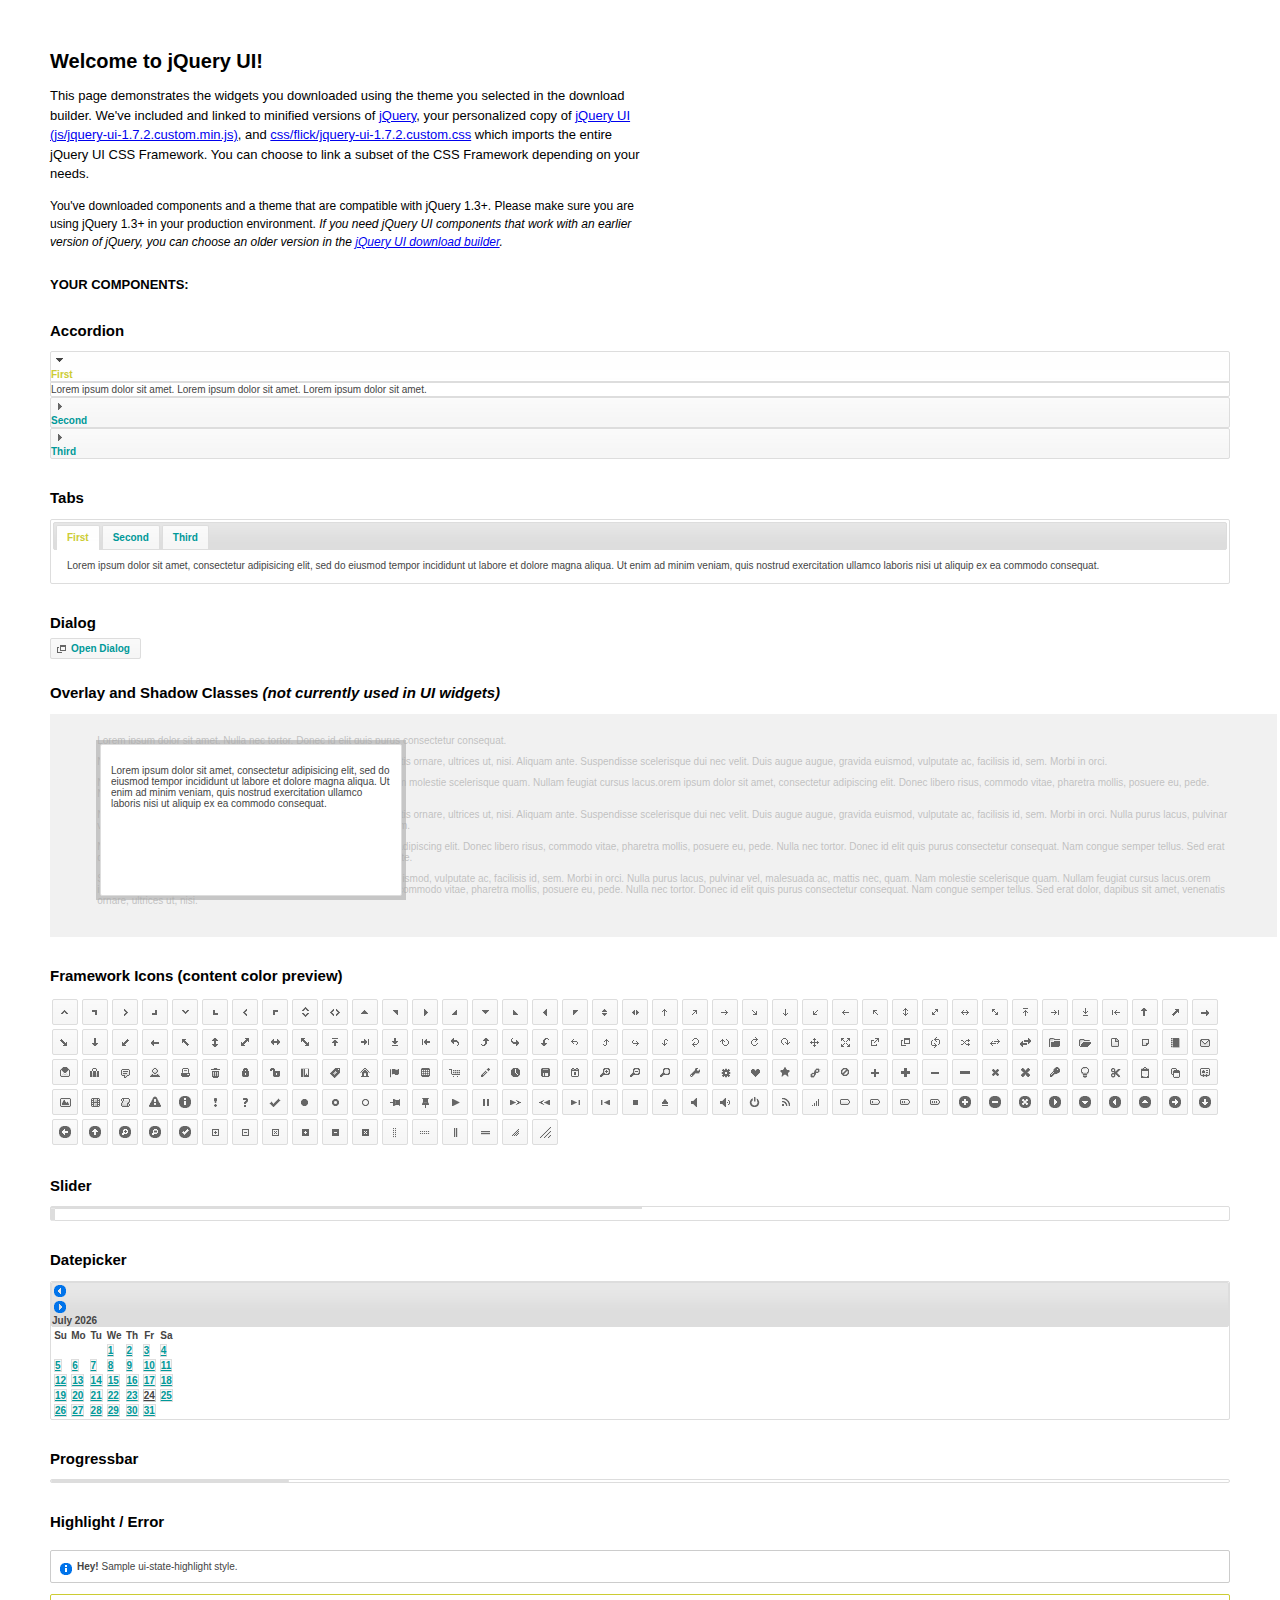
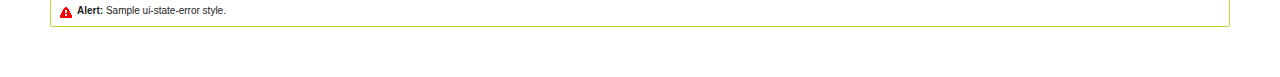
==== commit 6cad9982: "major ui improvements" ====
--- a/inspector.http/src/main/resources/index-backup.html
+++ b/inspector.http/src/main/resources/index-backup.html
@@ -3,9 +3,9 @@
 	<head>
 		<meta http-equiv="Content-Type" content="text/html; charset=iso-8859-1" />
 		<title>jQuery UI Example Page</title>
-		<link type="text/css" href="res/css/flick/jquery-ui-1.7.2.custom.css" rel="stylesheet" />	
-		<script type="text/javascript" src="res/js/jquery-1.3.2.min.js"></script>
-		<script type="text/javascript" src="res/js/jquery-ui-1.7.2.custom.min.js"></script>
+		<link type="text/css" href="inspector/res/css/flick/jquery-ui-1.7.2.custom.css" rel="stylesheet" />	
+		<script type="text/javascript" src="inspector/res/js/jquery-1.4.2.js"></script>
+		<script type="text/javascript" src="inspector/res/js/jquery-ui-1.8rc2.js"></script>
 		<script type="text/javascript">
 			$(function(){
 
